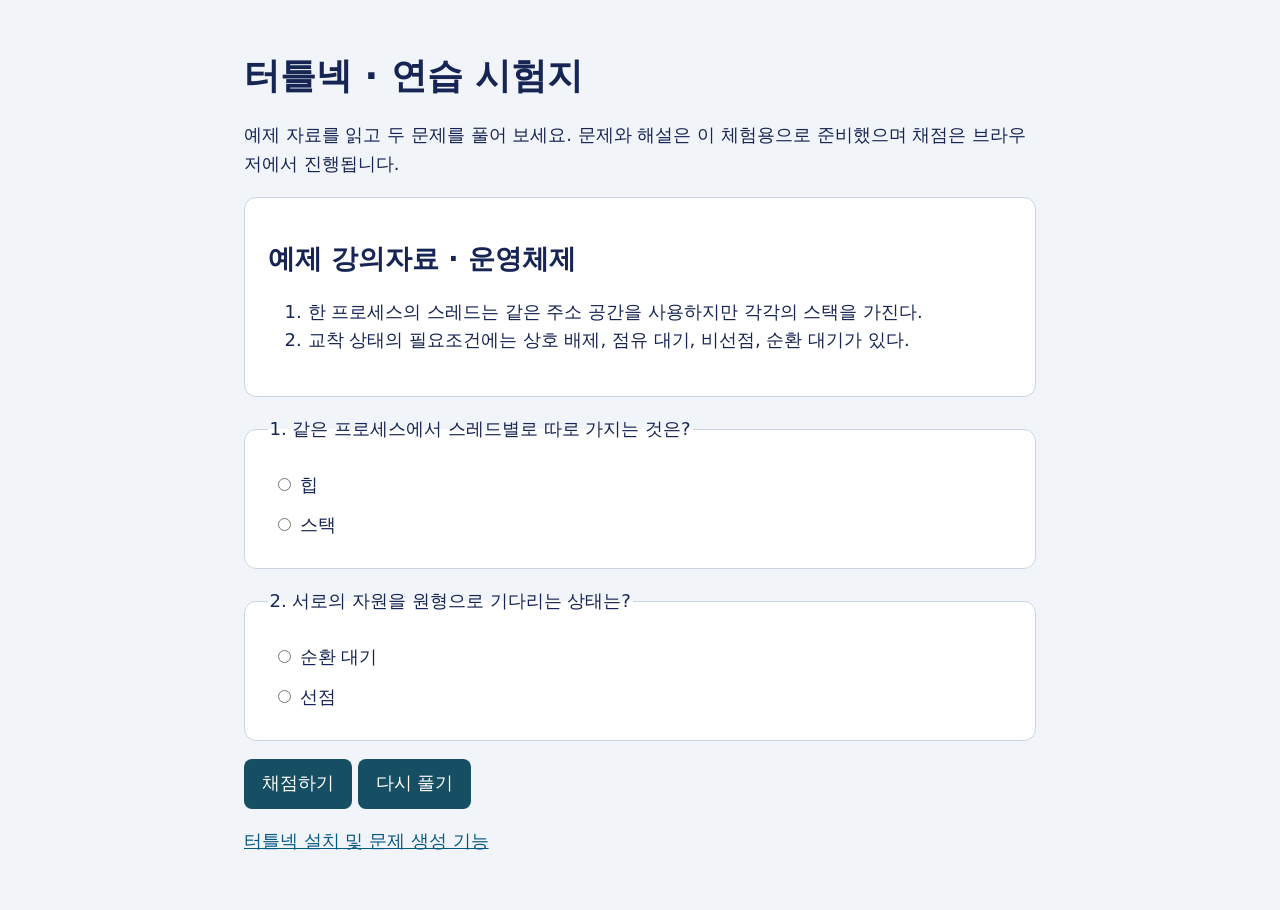
==== turtleneck/index.html @ 422d19db "Publish portfolio sample experiences" ====
<!doctype html>
<html lang="ko"><head><meta charset="utf-8"><meta name="viewport" content="width=device-width,initial-scale=1"><title>터틀넥 · 연습 시험지</title><link rel="stylesheet" href="../style.css"><script src="quiz.js" defer></script></head>
<body><main><h1>터틀넥 · 연습 시험지</h1>
<p>예제 자료를 읽고 두 문제를 풀어 보세요. 문제와 해설은 이 체험용으로 준비했으며 채점은 브라우저에서 진행됩니다.</p>
<section><h2>예제 강의자료 · 운영체제</h2><ol><li>한 프로세스의 스레드는 같은 주소 공간을 사용하지만 각각의 스택을 가진다.</li><li>교착 상태의 필요조건에는 상호 배제, 점유 대기, 비선점, 순환 대기가 있다.</li></ol></section>
<form id="exam">
<fieldset data-answer="stack" data-explanation="스레드마다 함수 호출과 지역 변수를 기록할 스택이 있어요. (예제 자료 1항)">
<legend>1. 같은 프로세스에서 스레드별로 따로 가지는 것은?</legend>
<label><input type="radio" name="one" value="heap" required> 힙</label><label><input type="radio" name="one" value="stack"> 스택</label><p class="feedback" hidden></p></fieldset>
<fieldset data-answer="cycle" data-explanation="서로의 자원을 원형으로 기다리는 상태는 순환 대기예요. (예제 자료 2항)">
<legend>2. 서로의 자원을 원형으로 기다리는 상태는?</legend>
<label><input type="radio" name="two" value="cycle" required> 순환 대기</label><label><input type="radio" name="two" value="preempt"> 선점</label><p class="feedback" hidden></p></fieldset>
<button type="submit">채점하기</button> <button type="reset">다시 풀기</button><output id="score" aria-live="polite"></output></form>
<p><a href="https://github.com/K-Lunatic/Turtleneck">터틀넥 설치 및 문제 생성 기능</a></p>
</main></body></html>
---- style.css ----
:root{font:18px/1.6 system-ui;color:#172554;background:#f1f5f9}
body{max-width:44rem;margin:3rem auto;padding:0 1.2rem} h1,h2{line-height:1.2}
section,fieldset{background:white;border:1px solid #cbd5e1;border-radius:12px;padding:1.25rem;margin:1rem 0}
button{background:#164e63;color:white;border:0;border-radius:8px;padding:.6rem 1rem;font:inherit;cursor:pointer}
label{display:block;padding:.3rem} a{color:#075985} output{display:block;font-weight:bold}
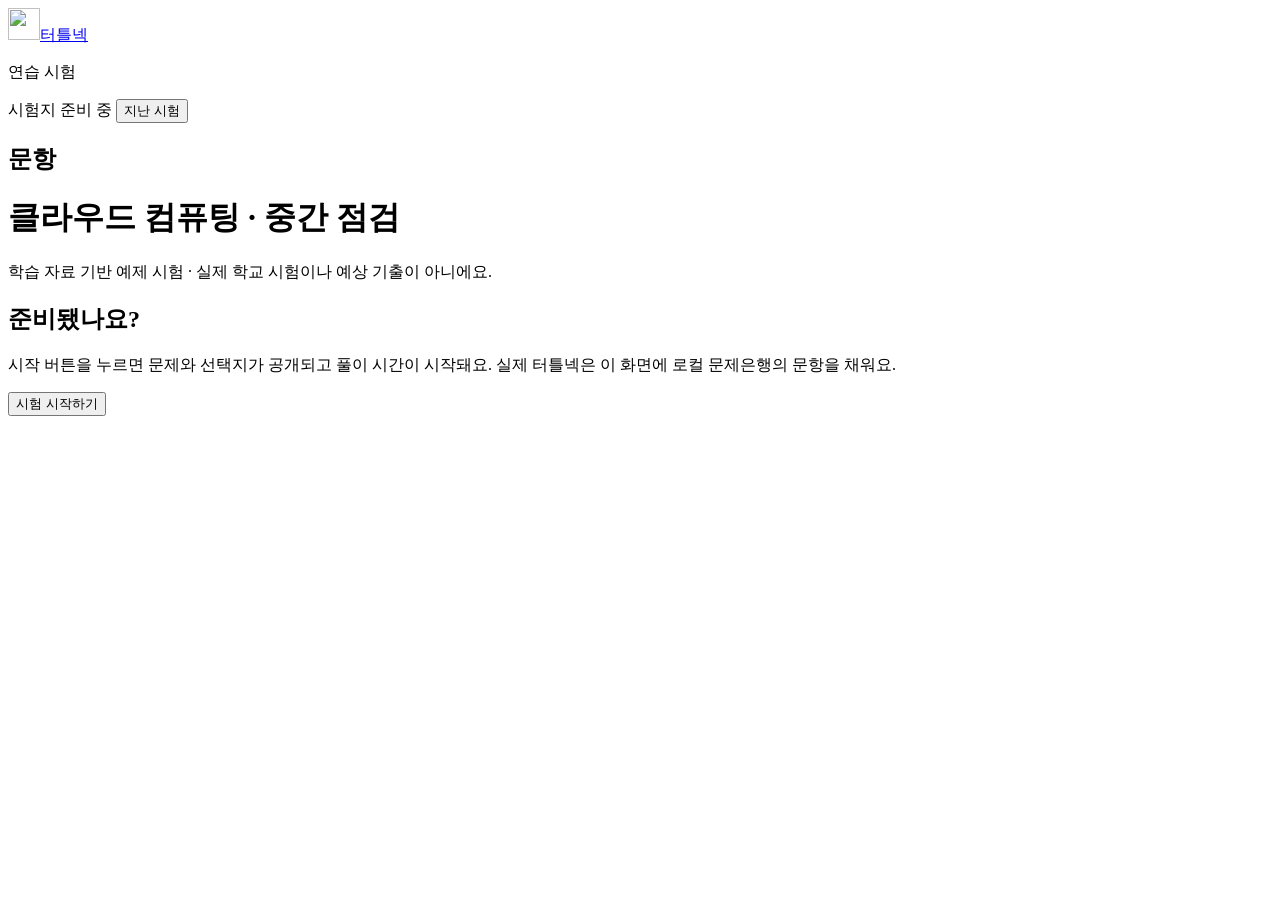
==== commit 9088257e: "Replace placeholder exam demo with the real exam flow" ====
--- a/turtleneck/index.html
+++ b/turtleneck/index.html
@@ -1,15 +1,63 @@
 <!doctype html>
-<html lang="ko"><head><meta charset="utf-8"><meta name="viewport" content="width=device-width,initial-scale=1"><title>터틀넥 · 연습 시험지</title><link rel="stylesheet" href="../style.css"><script src="quiz.js" defer></script></head>
-<body><main><h1>터틀넥 · 연습 시험지</h1>
-<p>예제 자료를 읽고 두 문제를 풀어 보세요. 문제와 해설은 이 체험용으로 준비했으며 채점은 브라우저에서 진행됩니다.</p>
-<section><h2>예제 강의자료 · 운영체제</h2><ol><li>한 프로세스의 스레드는 같은 주소 공간을 사용하지만 각각의 스택을 가진다.</li><li>교착 상태의 필요조건에는 상호 배제, 점유 대기, 비선점, 순환 대기가 있다.</li></ol></section>
-<form id="exam">
-<fieldset data-answer="stack" data-explanation="스레드마다 함수 호출과 지역 변수를 기록할 스택이 있어요. (예제 자료 1항)">
-<legend>1. 같은 프로세스에서 스레드별로 따로 가지는 것은?</legend>
-<label><input type="radio" name="one" value="heap" required> 힙</label><label><input type="radio" name="one" value="stack"> 스택</label><p class="feedback" hidden></p></fieldset>
-<fieldset data-answer="cycle" data-explanation="서로의 자원을 원형으로 기다리는 상태는 순환 대기예요. (예제 자료 2항)">
-<legend>2. 서로의 자원을 원형으로 기다리는 상태는?</legend>
-<label><input type="radio" name="two" value="cycle" required> 순환 대기</label><label><input type="radio" name="two" value="preempt"> 선점</label><p class="feedback" hidden></p></fieldset>
-<button type="submit">채점하기</button> <button type="reset">다시 풀기</button><output id="score" aria-live="polite"></output></form>
-<p><a href="https://github.com/K-Lunatic/Turtleneck">터틀넥 설치 및 문제 생성 기능</a></p>
-</main></body></html>
+<html lang="ko">
+<head>
+<meta charset="utf-8">
+<meta name="viewport" content="width=device-width,initial-scale=1">
+<title>터틀넥 연습 시험</title>
+<link rel="icon" href="./icon.svg">
+<link rel="stylesheet" href="./exam.css">
+<script src="./demo.js" defer></script>
+</head>
+<body>
+<header class="shell-bar">
+  <a class="brand" href="#"><img src="./icon.svg" alt="" width="32" height="32"><span>터틀넥</span></a>
+  <p id="bar-title" class="bar-title">연습 시험</p>
+  <div class="bar-status">
+    <section id="time-panel" class="time-panel" aria-label="시험 시간" hidden>
+      <p class="clock">푼 시간 <strong id="elapsed-time">00:00</strong></p>
+    </section>
+    <p id="saved" class="saved" role="status" aria-live="polite"></p>
+    <span id="phase" class="phase">시험지 준비 중</span>
+    <button id="history-toggle" class="bar-button" type="button">지난 시험</button>
+  </div>
+</header>
+<div id="exam" class="exam">
+  <aside class="rail" aria-label="문항 목록">
+    <div class="rail-head">
+      <h2>문항</h2>
+      <p id="progress" class="progress"></p>
+      <div class="progress-track" aria-hidden="true"><span id="progress-fill" class="progress-fill"></span></div>
+    </div>
+    <ol id="nav" class="rail-rows"></ol>
+    <div id="submit-area" class="submit-area" hidden>
+      <p id="confirm-text" class="confirm-text" role="alert" hidden></p>
+      <button id="submit" class="button primary" type="button">답안 제출하기</button>
+      <button id="cancel" class="button" type="button" hidden>계속 풀기</button>
+      <p class="submit-help">제출하면 데모 결과가 표시돼요.</p>
+    </div>
+  </aside>
+  <main class="paper">
+    <div class="paper-head">
+      <div class="paper-title">
+        <h1 id="title">클라우드 컴퓨팅 · 중간 점검</h1>
+        <p id="total" class="subtitle">학습 자료 기반 예제 시험 · 실제 학교 시험이나 예상 기출이 아니에요.</p>
+      </div>
+      <p id="score" class="score" hidden><span class="score-label">점수</span><span class="score-number"><span id="score-got"></span><span class="score-total"> / 100</span></span></p>
+    </div>
+    <p id="notice" class="notice" role="status" aria-live="polite" tabindex="-1"></p>
+    <section id="start-panel" class="start-panel" aria-labelledby="start-title">
+      <h2 id="start-title">준비됐나요?</h2>
+      <p>시작 버튼을 누르면 문제와 선택지가 공개되고 풀이 시간이 시작돼요. 실제 터틀넥은 이 화면에 로컬 문제은행의 문항을 채워요.</p>
+      <button id="start" class="button primary" type="button">시험 시작하기</button>
+    </section>
+    <section id="history-panel" class="history-panel" hidden aria-labelledby="history-title">
+      <div class="history-head"><h2 id="history-title">지난 시험</h2><button id="history-close" class="button quiet" type="button">닫기</button></div>
+      <p class="history-help">이 데모의 기록은 이 브라우저에만 저장돼요.</p>
+      <ul id="history-list" class="history-list"></ul>
+    </section>
+    <ol id="questions" class="questions" hidden></ol>
+    <p id="error" class="error" role="alert" hidden></p>
+  </main>
+</div>
+</body>
+</html>
